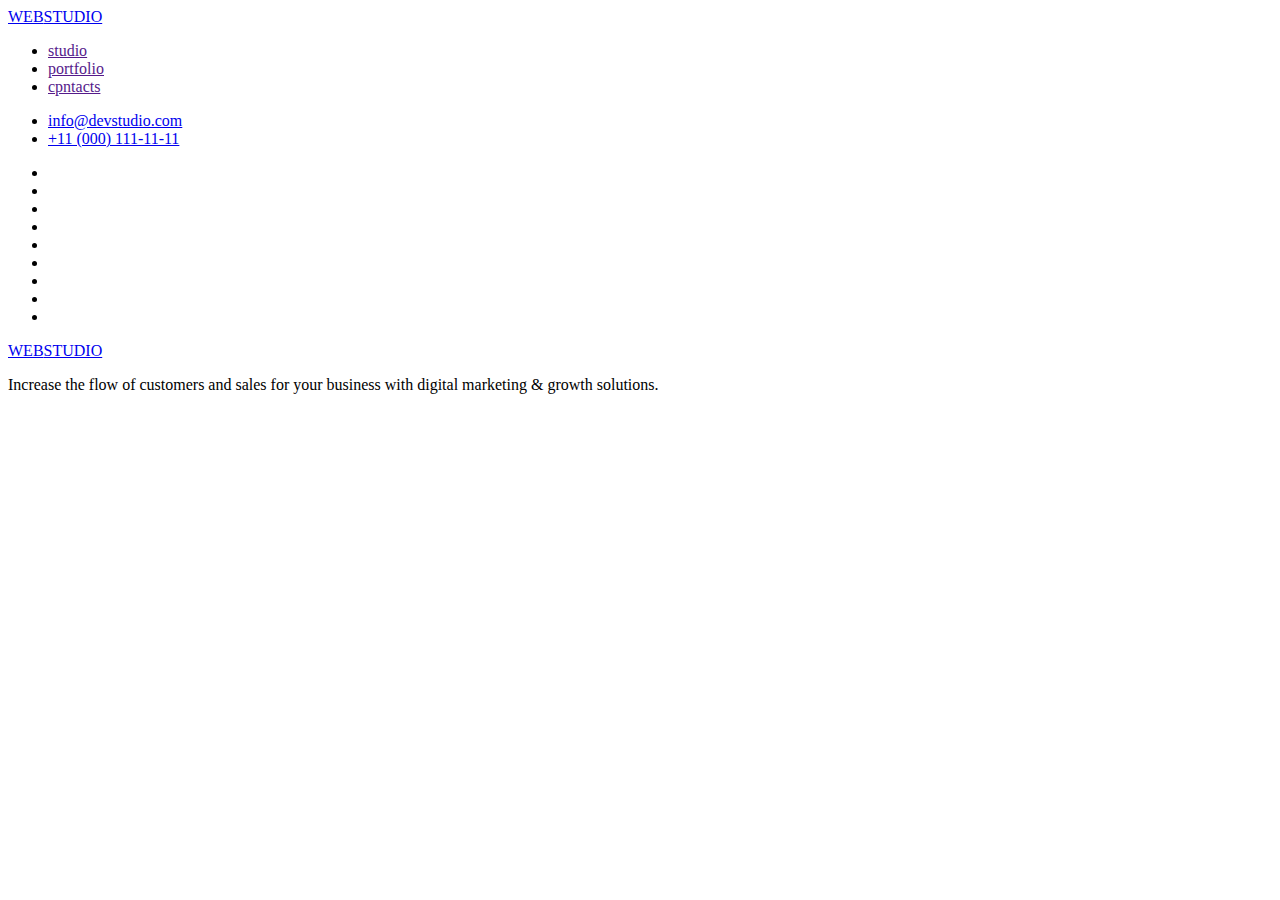
==== portfolio.html @ 680cee75 "Вносить правки після прийняття першого дз" ====
<!DOCTYPE html>
<html lang="en">
  <head>
    <meta charset="UTF-8" />
    <meta http-equiv="X-UA-Compatible" content="IE=edge" />
    <meta name="viewport" content="width=device-width, initial-scale=1.0" />
    <title>Document</title>
  </head>
  <body>
    <header>
      <!--навігація-->
      <nav>
        <a href="/"><span>WEB</span>STUDIO</a>
        <ul>
          <li><a href="">studio</a></li>
          <li><a href="">portfolio</a></li>
          <li><a href="">cpntacts</a></li>
        </ul>
      </nav>
      <!--контакти-->
      <ul>
        <li><a href="mailto:info@devstudio.com">info@devstudio.com</a></li>
        <li><a href="tel:+110001111111">+11 (000) 111-11-11</a></li>
      </ul>
    </header>
    <main>
        <secti></secti>
        <secti>
            <ul>
                <li><a href=""><img src="" alt=""></a></li>
                <li><a href=""><img src="" alt=""></a></li>
                <li><a href=""><img src="" alt=""></a></li>
                <li><a href=""><img src="" alt=""></a></li>
                <li><a href=""><img src="" alt=""></a></li>
                <li><a href=""><img src="" alt=""></a></li>
                <li><a href=""><img src="" alt=""></a></li>
                <li><a href=""><img src="" alt=""></a></li>
                <li><a href=""><img src="" alt=""></a></li>
            </ul>
        </secti>
    </main>
    <footer>
      <a href="/"><span>WEB</span>STUDIO</a>
      <p>
        Increase the flow of customers and sales for your business with digital
        marketing & growth solutions.
      </p>
    </footer>
  </body>
</html>
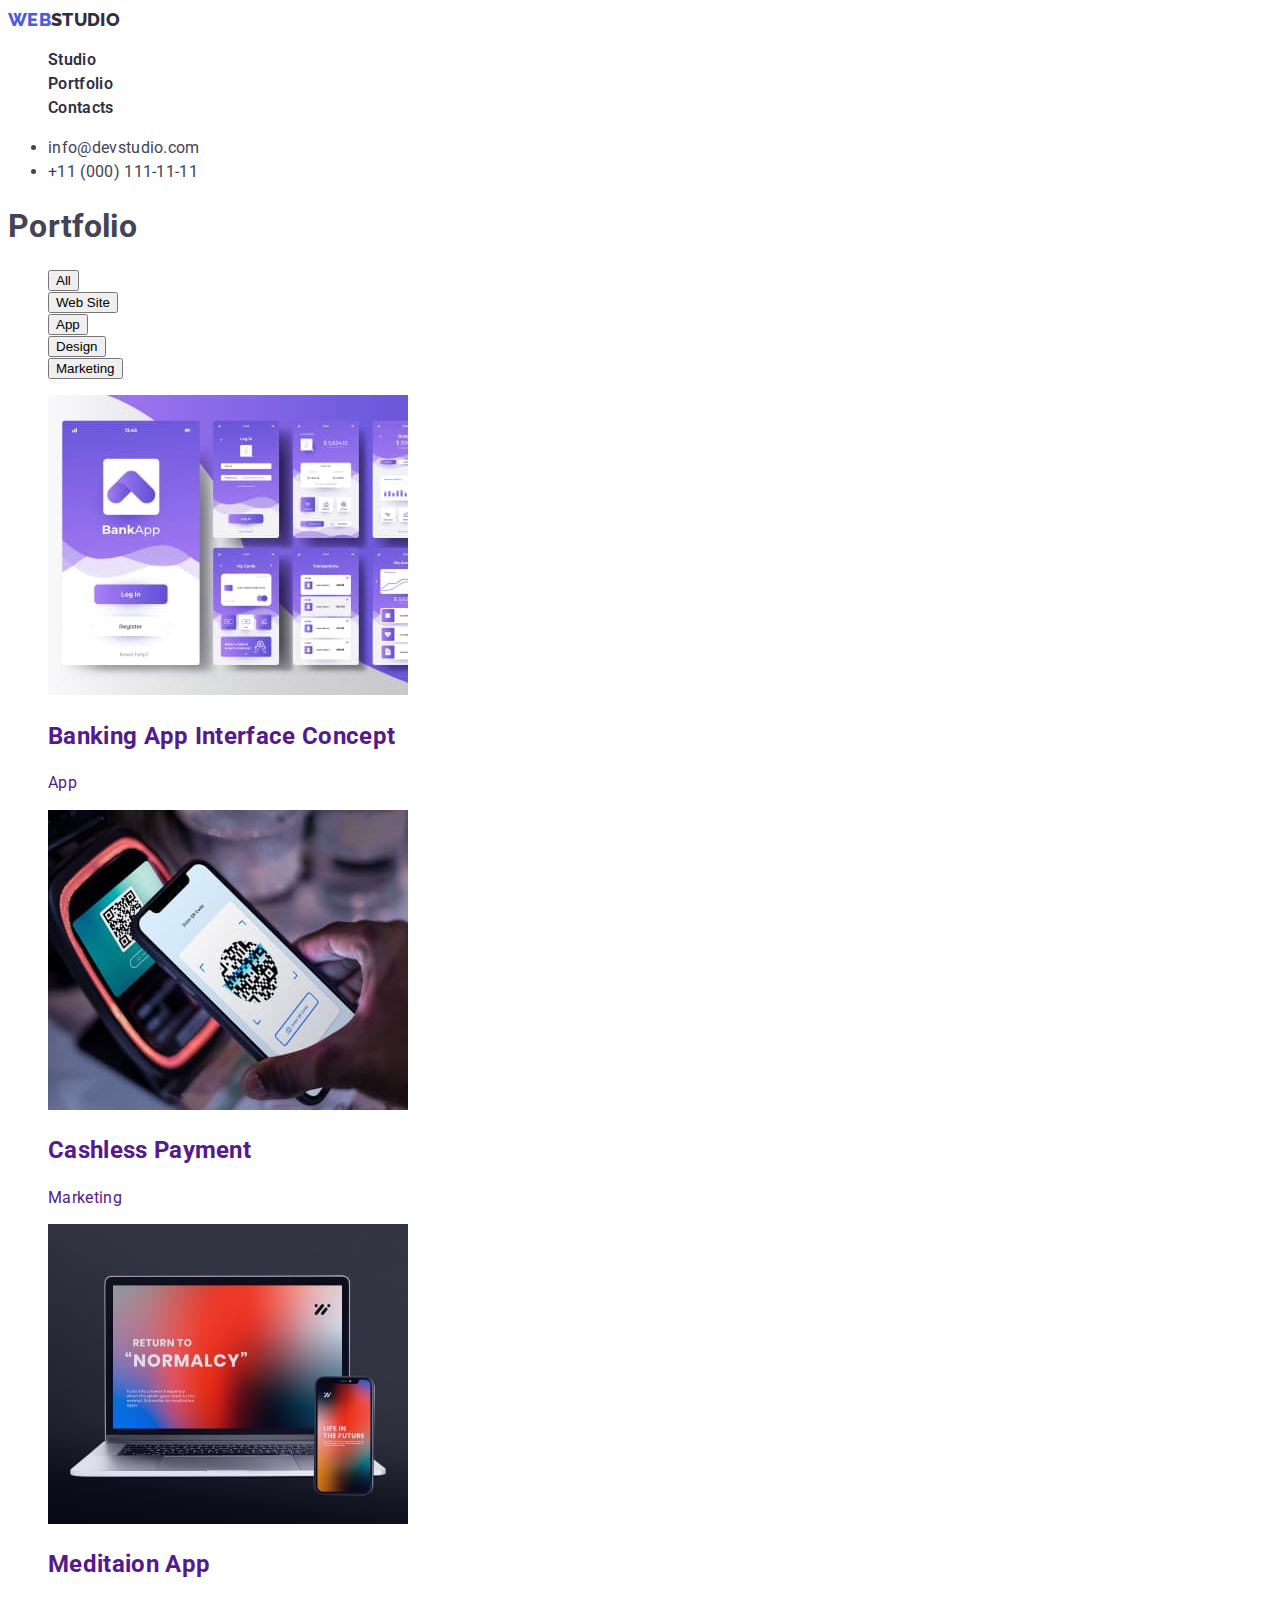
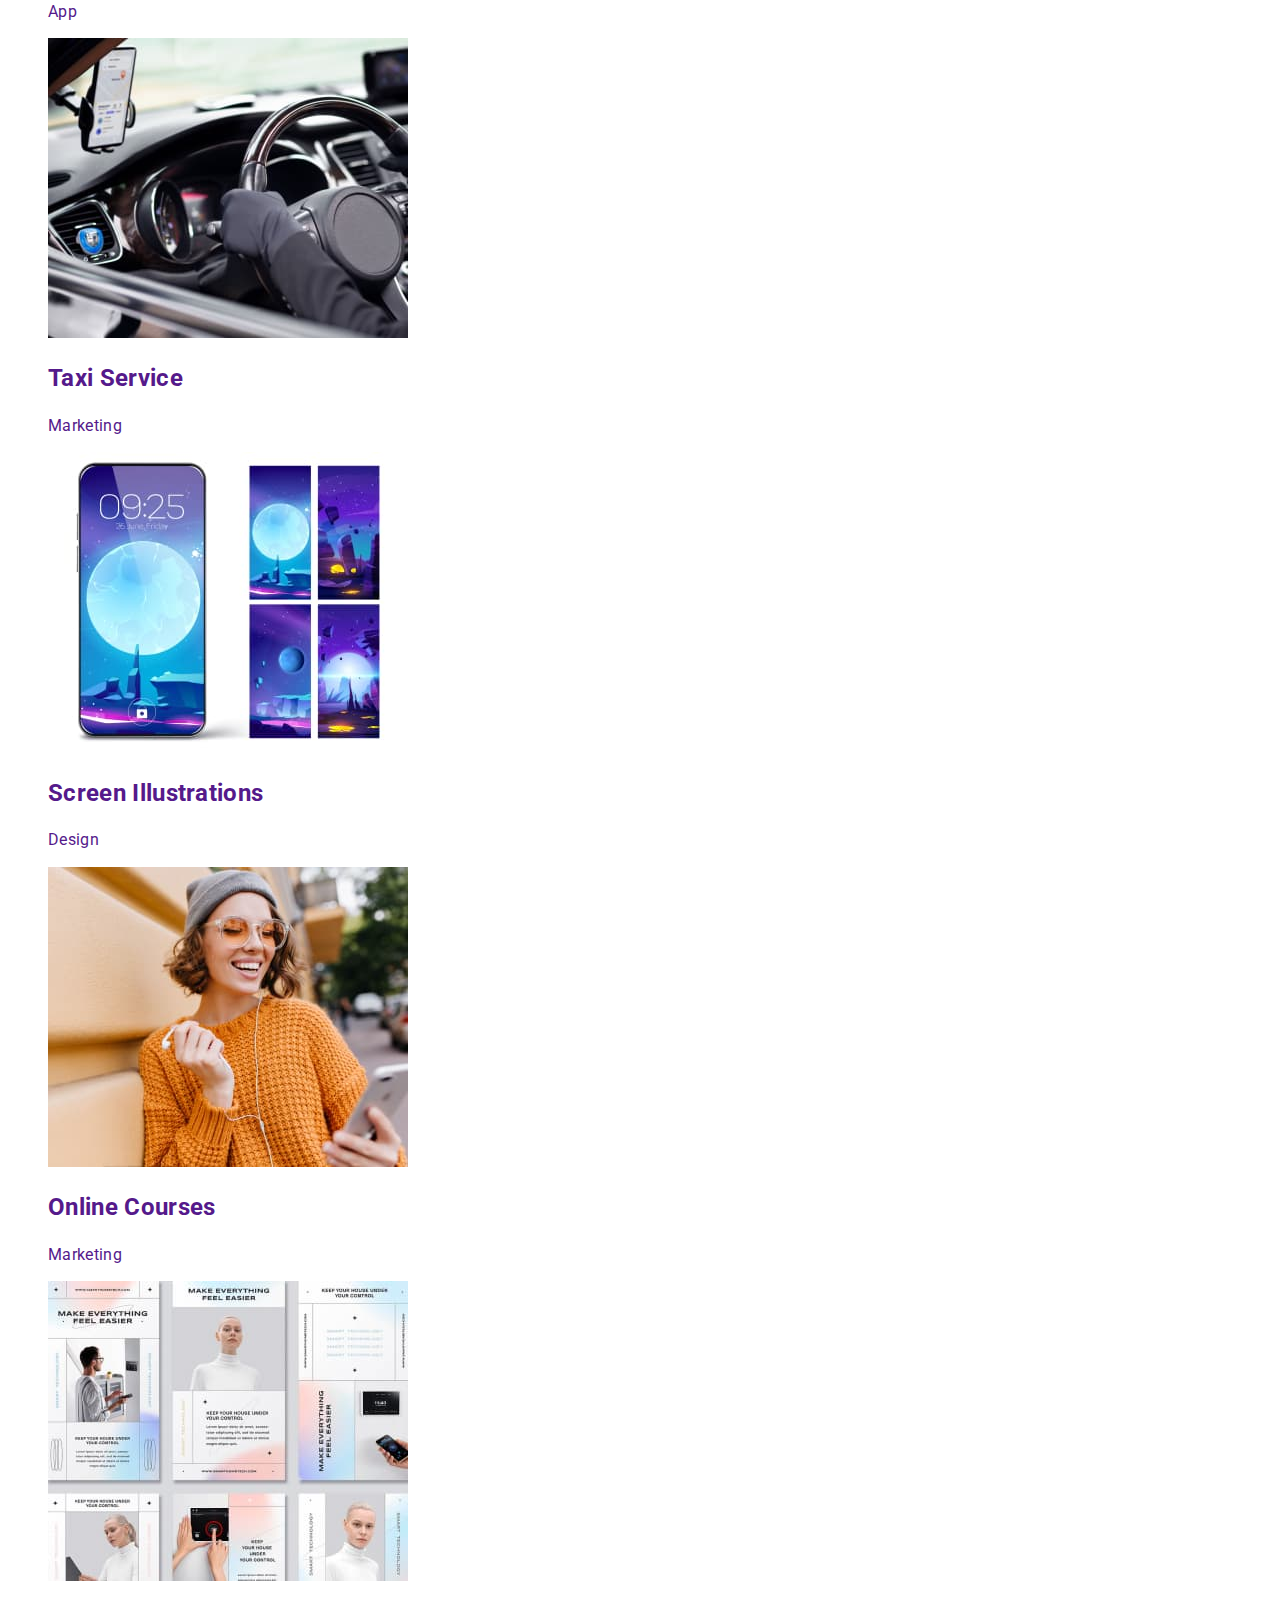
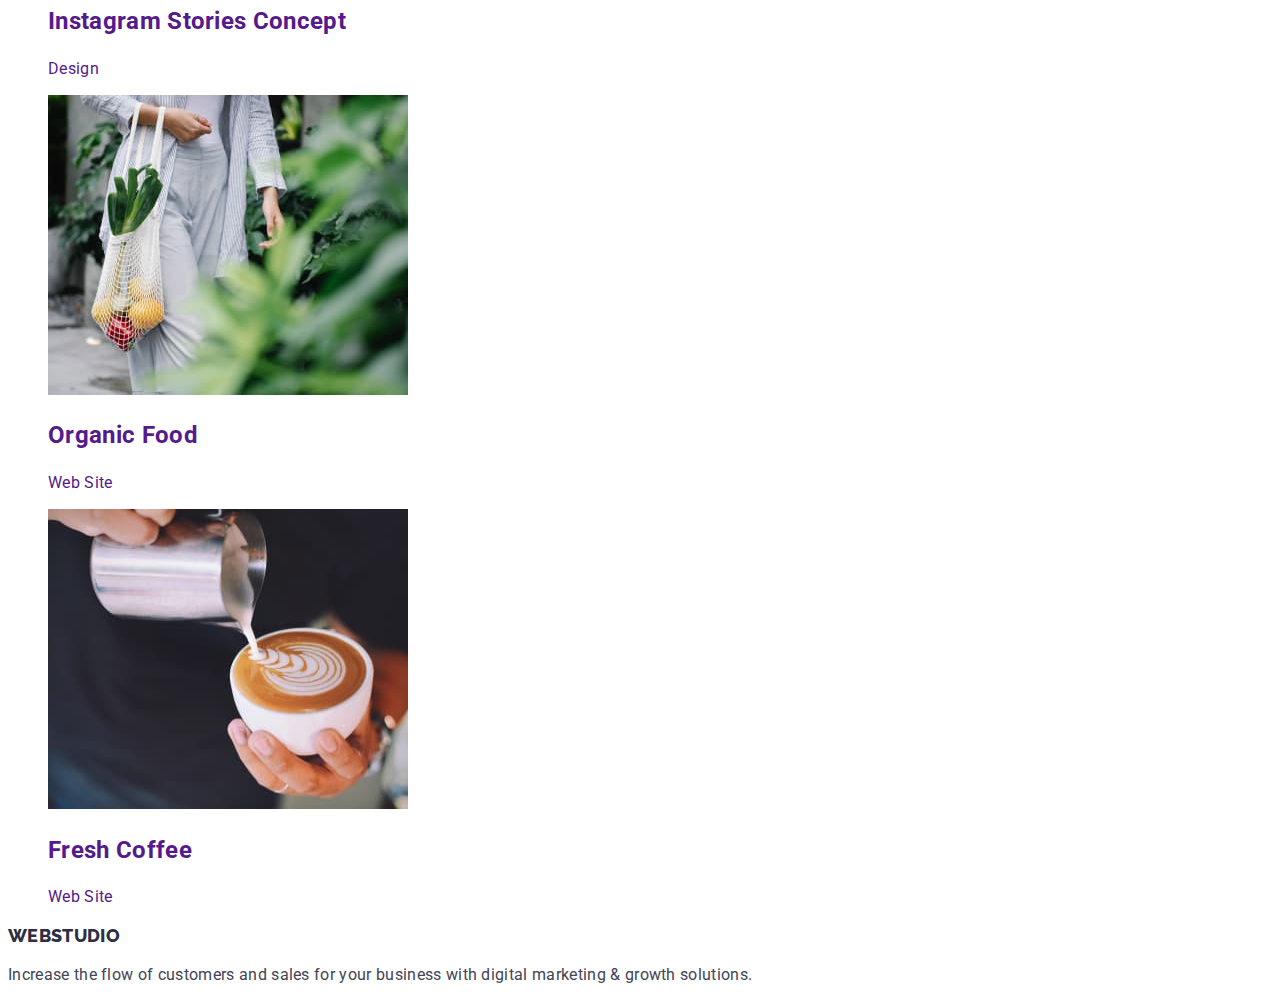
==== commit 85b7ae36: "додає портфоліо та шрифти в хеддер" ====
--- a/portfolio.html
+++ b/portfolio.html
@@ -5,42 +5,171 @@
     <meta http-equiv="X-UA-Compatible" content="IE=edge" />
     <meta name="viewport" content="width=device-width, initial-scale=1.0" />
     <title>Document</title>
+    <link rel="preconnect" href="https://fonts.googleapis.com" />
+    <link rel="preconnect" href="https://fonts.gstatic.com" crossorigin />
+    <link
+      href="https://fonts.googleapis.com/css2?family=Raleway:wght@800&family=Roboto:wght@400;500;700;900&display=swap"
+      rel="stylesheet"
+    />
+    <link rel="stylesheet" href="./css/styles.css" />
   </head>
   <body>
-    <header>
+    <header class="page-header">
       <!--навігація-->
-      <nav>
-        <a href="/"><span>WEB</span>STUDIO</a>
-        <ul>
-          <li><a href="">studio</a></li>
-          <li><a href="">portfolio</a></li>
-          <li><a href="">cpntacts</a></li>
+      <nav class="page-nav">
+        <a class="logo link" href="/"
+          ><span class="span-logo">Web</span>Studio</a
+        >
+        <ul class="menu list">
+          <li class="menu-item">
+            <a class="menu-link link" href="">Studio</a>
+          </li>
+          <li class="menu-item">
+            <a class="menu-link link" href="">Portfolio</a>
+          </li>
+          <li class="menu-item">
+            <a class="menu-link link" href="">Contacts</a>
+          </li>
         </ul>
       </nav>
       <!--контакти-->
       <ul>
-        <li><a href="mailto:info@devstudio.com">info@devstudio.com</a></li>
-        <li><a href="tel:+110001111111">+11 (000) 111-11-11</a></li>
+        <li>
+          <a class="contact link" href="mailto:info@devstudio.com"
+            >info@devstudio.com</a
+          >
+        </li>
+        <li>
+          <a class="contact link" href="tel:+110001111111"
+            >+11 (000) 111-11-11</a
+          >
+        </li>
       </ul>
     </header>
     <main>
-        <secti></secti>
-        <secti>
-            <ul>
-                <li><a href=""><img src="" alt=""></a></li>
-                <li><a href=""><img src="" alt=""></a></li>
-                <li><a href=""><img src="" alt=""></a></li>
-                <li><a href=""><img src="" alt=""></a></li>
-                <li><a href=""><img src="" alt=""></a></li>
-                <li><a href=""><img src="" alt=""></a></li>
-                <li><a href=""><img src="" alt=""></a></li>
-                <li><a href=""><img src="" alt=""></a></li>
-                <li><a href=""><img src="" alt=""></a></li>
-            </ul>
-        </secti>
+      <section>
+        <h1>Portfolio</h1>
+        <ul class="list">
+          <li><button type="button">All</button></li>
+          <li><button type="button">Web Site</button></li>
+          <li><button type="button">App</button></li>
+          <li><button type="button">Design</button></li>
+          <li><button type="button">Marketing</button></li>
+        </ul>
+        <ul class="list">
+          <li>
+            <a class="link" href="">
+              <img
+                src="./images/banking.jpg"
+                alt="banking"
+                width="360"
+                height="300"
+              />
+              <h2>Banking App Interface Concept</h2>
+              <p>App</p>
+            </a>
+          </li>
+          <li>
+            <a class="link" href="">
+              <img
+                src="./images/cashless.jpg"
+                alt="paymenty"
+                width="360"
+                height="300"
+              />
+              <h2>Cashless Payment</h2>
+              <p>Marketing</p>
+            </a>
+          </li>
+          <li>
+            <a class="link" href="">
+              <img
+                src="./images/meditaion.jpg"
+                alt="meditaion app"
+                width="360"
+                height="300"
+              />
+              <h2>Meditaion App</h2>
+              <p>App</p>
+            </a>
+          </li>
+          <li>
+            <a class="link" href="">
+              <img
+                src="./images/taxi.jpg"
+                alt="Taxi Service"
+                width="360"
+                height="300"
+              />
+              <h2>Taxi Service</h2>
+              <p>Marketing</p>
+            </a>
+          </li>
+          <li>
+            <a class="link" href="">
+              <img
+                src="./images/screen.jpg"
+                alt="Screen Illustrations"
+                width="360"
+                height="300"
+              />
+              <h2>Screen Illustrations</h2>
+              <p>Design</p>
+            </a>
+          </li>
+          <li>
+            <a class="link" href="">
+              <img
+                src="./images/online.jpg"
+                alt="Online Courses"
+                width="360"
+                height="300"
+              />
+              <h2>Online Courses</h2>
+              <p>Marketing</p>
+            </a>
+          </li>
+          <li>
+            <a class="link" href="">
+              <img
+                src="./images/instagram.jpg"
+                alt="Instagram Stories Concept"
+                width="360"
+                height="300"
+              />
+              <h2>Instagram Stories Concept</h2>
+              <p>Design</p>
+            </a>
+          </li>
+          <li>
+            <a class="link" href="">
+              <img
+                src="./images/organic.jpg"
+                alt="Organic Food"
+                width="360"
+                height="300"
+              />
+              <h2>Organic Food</h2>
+              <p>Web Site</p>
+            </a>
+          </li>
+          <li>
+            <a class="link" href="">
+              <img
+                src="./images/fresh.jpg"
+                alt="Fresh Coffee"
+                width="360"
+                height="300"
+              />
+              <h2>Fresh Coffee</h2>
+              <p>Web Site</p>
+            </a>
+          </li>
+        </ul>
+      </section>
     </main>
     <footer>
-      <a href="/"><span>WEB</span>STUDIO</a>
+      <a class="logo link" href="/"><span>Web</span>Studio</a>
       <p>
         Increase the flow of customers and sales for your business with digital
         marketing & growth solutions.
--- a/css/styles.css
+++ b/css/styles.css
@@ -0,0 +1,112 @@
+/*універсальні стилі
+селектор єлементу (тегу)
+селектор id
+селектор класу
+селектор атрибуду
+селектор нащадка
+дочірній селектор
+селектор сусіда*/
+
+/* універсальний селектор */
+/* 
+
+*{
+      margin: 0;
+} 
+*/
+
+/* 
+h1{
+    color:pink;
+}
+
+p{
+    color: red;
+}
+
+a{
+    color: blueviolet;
+}
+
+ul{
+    list-style: none;
+}
+
+a{
+    text-decoration: none;
+} 
+*/
+
+/* селектор id */
+
+/*
+ #description{
+    color: azure;
+} 
+*/
+
+/* селектор класу */
+
+/* 
+.text{
+    color: tomato;
+}
+ */
+
+/* селектор атрибуту */
+/* 
+ [href]{
+    color: tomato;
+ }
+
+ [href="link"]{
+    color: tomato;
+ }
+*/
+/* глобальний */
+body {
+  font-family: "Roboto", sans-serif;
+  font-weight: 400;
+  font-size: 16px;
+  line-height: 1.33;
+  letter-spacing: 0.02em;
+  color: #434455;
+}
+.list {
+  list-style: none;
+}
+.link {
+  text-decoration: none;
+}
+/* навігація */
+.logo {
+  font-family: "Raleway", sans-serif;
+  font-weight: 800;
+  font-size: 18px;
+  line-height: 1.33;
+  text-transform: uppercase;
+  color: #2e2f42;
+}
+.span-logo {
+  color: #4d5ae5;
+}
+.menu-link {
+  font-weight: 600;
+  font-size: 16px;
+  line-height: 1.5;
+  color: #2e2f42;
+}
+.menu-link:focus,
+.menu-link:hover {
+  color: #4d5ae5;
+}
+/* контакти */
+.contact {
+  font-size: 16px;
+  line-height: 1.5;
+  color: #434455;
+}
+.contact:focus,
+.contact:hover {
+  color: #4d5ae5;
+}
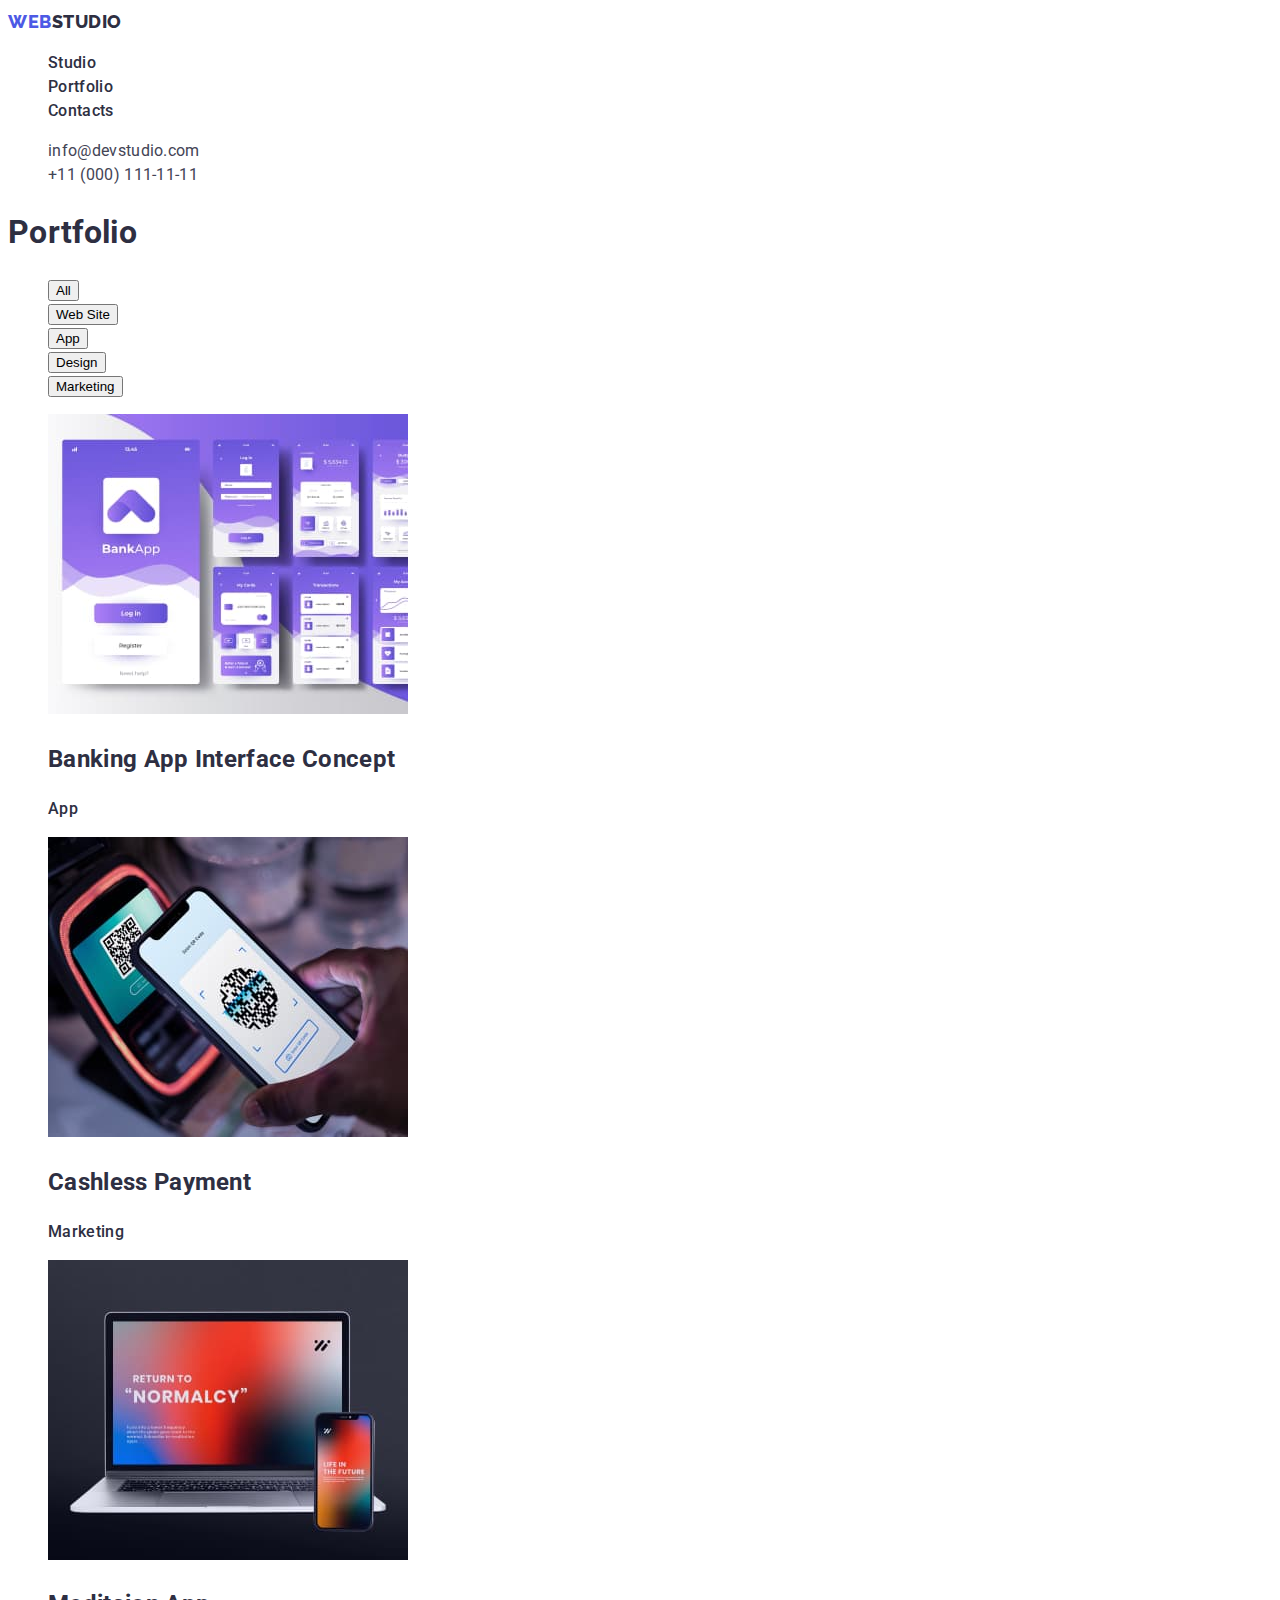
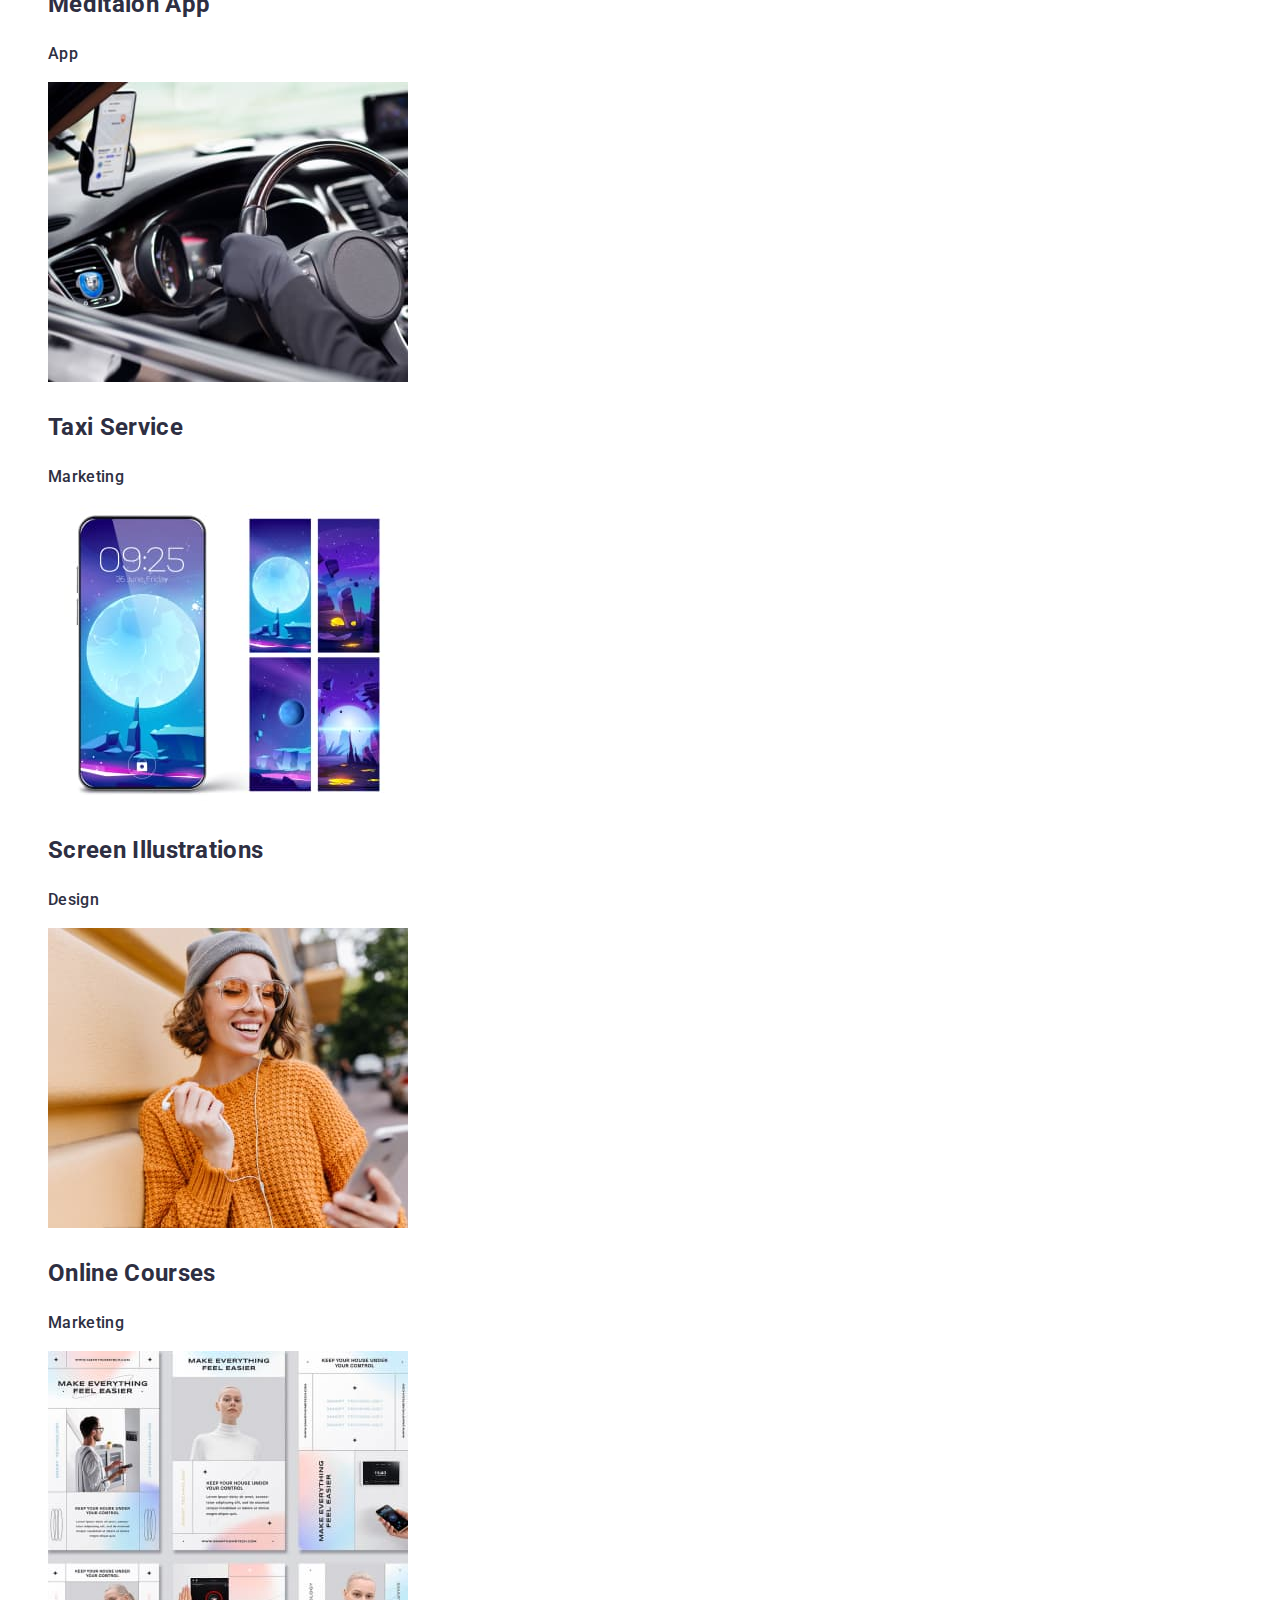
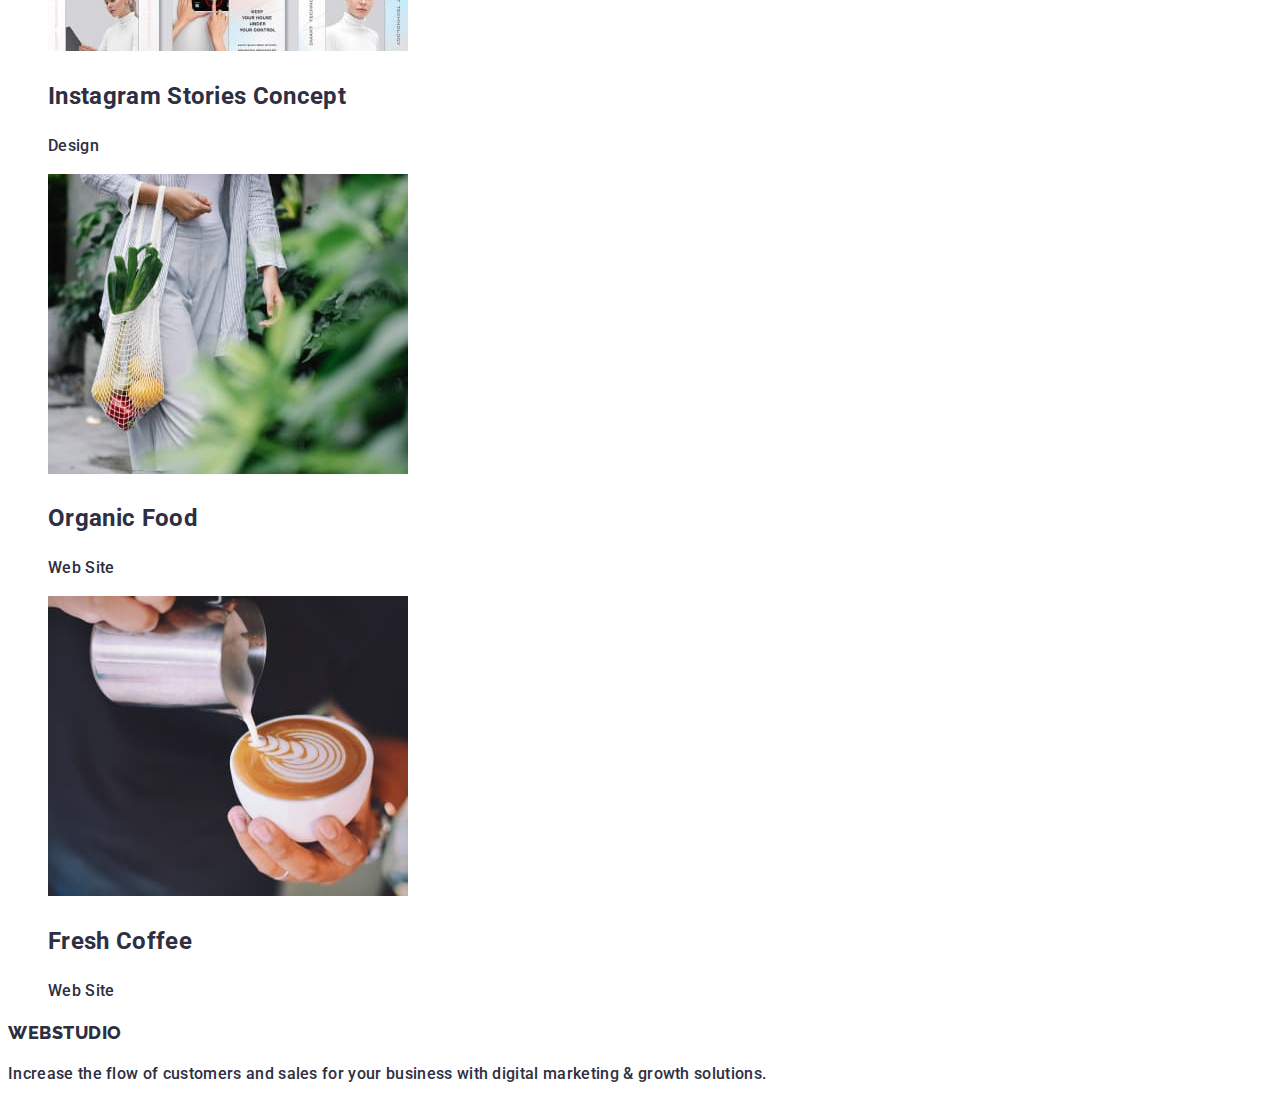
==== commit 6ea2b5ab: "цсс в хеддер та герой" ====
--- a/portfolio.html
+++ b/portfolio.html
@@ -17,15 +17,15 @@
     <header class="page-header">
       <!--навігація-->
       <nav class="page-nav">
-        <a class="logo link" href="/"
+        <a class="logo link" href="./index.html"
           ><span class="span-logo">Web</span>Studio</a
         >
         <ul class="menu list">
           <li class="menu-item">
-            <a class="menu-link link" href="">Studio</a>
+            <a class="menu-link link" href="./index.html">Studio</a>
           </li>
           <li class="menu-item">
-            <a class="menu-link link" href="">Portfolio</a>
+            <a class="menu-link link" href="./portfolio.html">Portfolio</a>
           </li>
           <li class="menu-item">
             <a class="menu-link link" href="">Contacts</a>
@@ -33,7 +33,7 @@
         </ul>
       </nav>
       <!--контакти-->
-      <ul>
+      <ul class="list">
         <li>
           <a class="contact link" href="mailto:info@devstudio.com"
             >info@devstudio.com</a
--- a/css/styles.css
+++ b/css/styles.css
@@ -1,112 +1,107 @@
-/*універсальні стилі
-селектор єлементу (тегу)
-селектор id
-селектор класу
-селектор атрибуду
-селектор нащадка
-дочірній селектор
-селектор сусіда*/
-
-/* універсальний селектор */
-/* 
-
-*{
-      margin: 0;
-} 
-*/
-
-/* 
-h1{
-    color:pink;
+:root {
+  --NAVY-BLUE: #2e2f42;
+  --IRIS-color: #4d5ae5;
 }
 
-p{
-    color: red;
-}
+/* основной текст NAVY BLUE  color: #2E2F42*/
+/* заголовок секции герой color: #FFFFFF; */
+/* вторичный текст SLATE color: #434455; */
+/* текст футер логотипа CLOUD  IRIS color: #4D5AE5; color: #F4F4FD; */
+/* текст футер CORNFLOWER color: #E7E9FC; */
+/* твет акцент IRIS color: #4D5AE5; */
+/* цвет фона темный NAVY BLUE background: #2E2F42;*/
+/* цвет фона светлый background: #F4F4FD; */
+/* цвет фона белый background: #FFFFFF; */
 
-a{
-    color: blueviolet;
-}
+/* глобальные */
 
-ul{
-    list-style: none;
-}
-
-a{
-    text-decoration: none;
-} 
-*/
-
-/* селектор id */
-
-/*
- #description{
-    color: azure;
-} 
-*/
-
-/* селектор класу */
-
-/* 
-.text{
-    color: tomato;
-}
- */
-
-/* селектор атрибуту */
-/* 
- [href]{
-    color: tomato;
- }
-
- [href="link"]{
-    color: tomato;
- }
-*/
-/* глобальний */
-body {
-  font-family: "Roboto", sans-serif;
-  font-weight: 400;
-  font-size: 16px;
-  line-height: 1.33;
-  letter-spacing: 0.02em;
-  color: #434455;
-}
 .list {
   list-style: none;
 }
 .link {
   text-decoration: none;
+  font-family: "Roboto";
+  font-weight: 500;
+  font-size: 16px;
+  line-height: 1.5;
+  letter-spacing: 0.02em;
+  color: var(--NAVY-BLUE);
 }
-/* навігація */
+
+body {
+  font-family: "Roboto";
+  font-weight: 500;
+  font-size: 16px;
+  line-height: 1.5;
+  letter-spacing: 0.02em;
+  color: var(--NAVY-BLUE);
+  background-color: #ffffff;
+}
+
+/* логотип*/
+
 .logo {
-  font-family: "Raleway", sans-serif;
+  font-family: "Raleway";
   font-weight: 800;
   font-size: 18px;
-  line-height: 1.33;
+  line-height: 1, 3;
+  display: flex;
+  letter-spacing: 0.03em;
   text-transform: uppercase;
-  color: #2e2f42;
+  color: var(--NAVY-BLUE);
 }
 .span-logo {
-  color: #4d5ae5;
+  color: var(--IRIS-color);
 }
-.menu-link {
-  font-weight: 600;
-  font-size: 16px;
-  line-height: 1.5;
-  color: #2e2f42;
+
+.logo:hover,
+.logo:focus {
+  color: var(--IRIS-color);
 }
-.menu-link:focus,
-.menu-link:hover {
-  color: #4d5ae5;
+
+/* навигация */
+
+.menu-link:hover,
+.menu-link:focus {
+  color: var(--IRIS-color);
 }
-/* контакти */
+
+/* контакты */
+
 .contact {
-  font-size: 16px;
-  line-height: 1.5;
+  font-weight: 400;
   color: #434455;
 }
-.contact:focus,
-.contact:hover {
-  color: #4d5ae5;
+.contact:hover,
+.contact:focus {
+  color: var(--IRIS-color);
 }
+
+/* section hero*/
+
+.hero-text {
+  font-size: 56px;
+  line-height: 1.1;
+  text-align: center;
+  color: #ffffff;
+}
+
+.section-hero {
+  background-color: var(--NAVY-BLUE);
+}
+
+.modal-button {
+  flex-direction: row;
+  align-items: flex-start;
+  padding: 16px 32px;
+  gap: 10px;
+  background: var(--IRIS-color);
+  color: #ffffff;
+  box-shadow: 0px 4px 4px rgba(0, 0, 0, 0.15);
+  border-radius: 4px;
+}
+
+.modal-button:hover,
+.modal-button:focus {
+  background-color: #404bbf;
+}
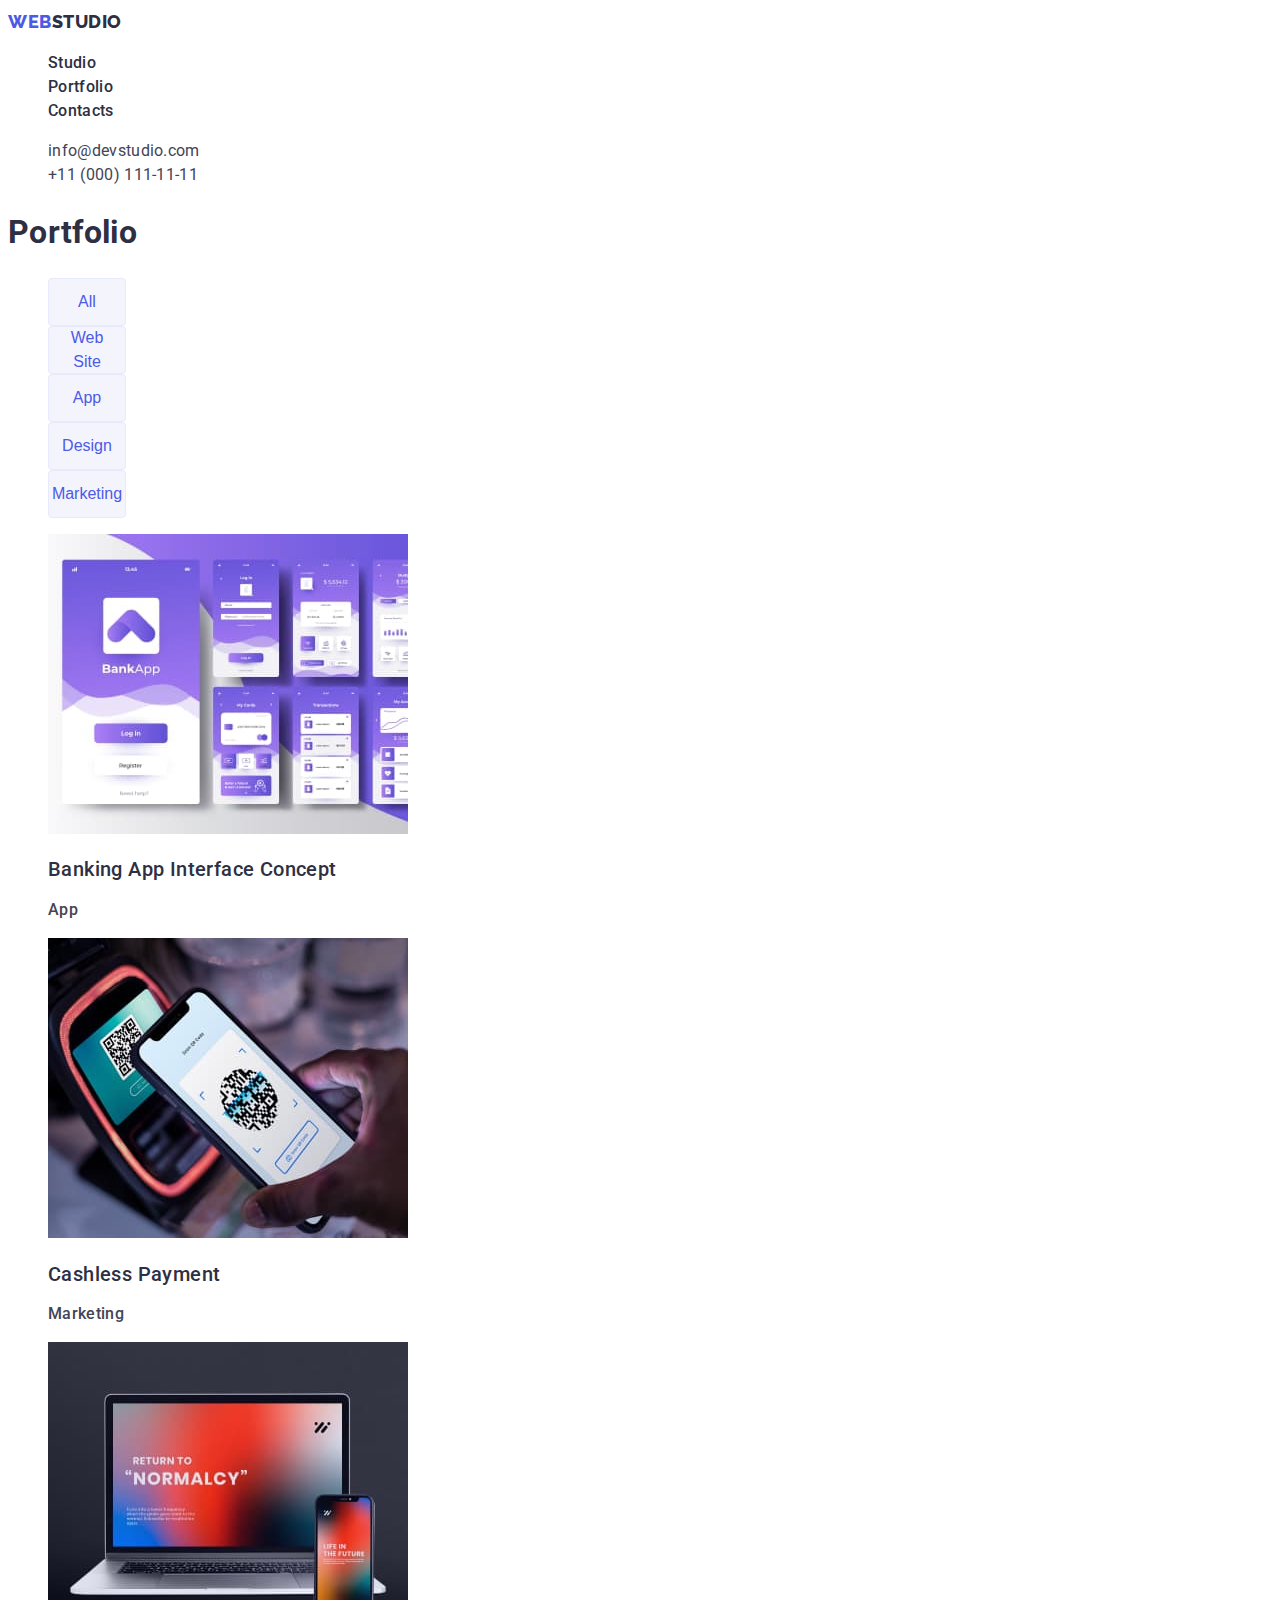
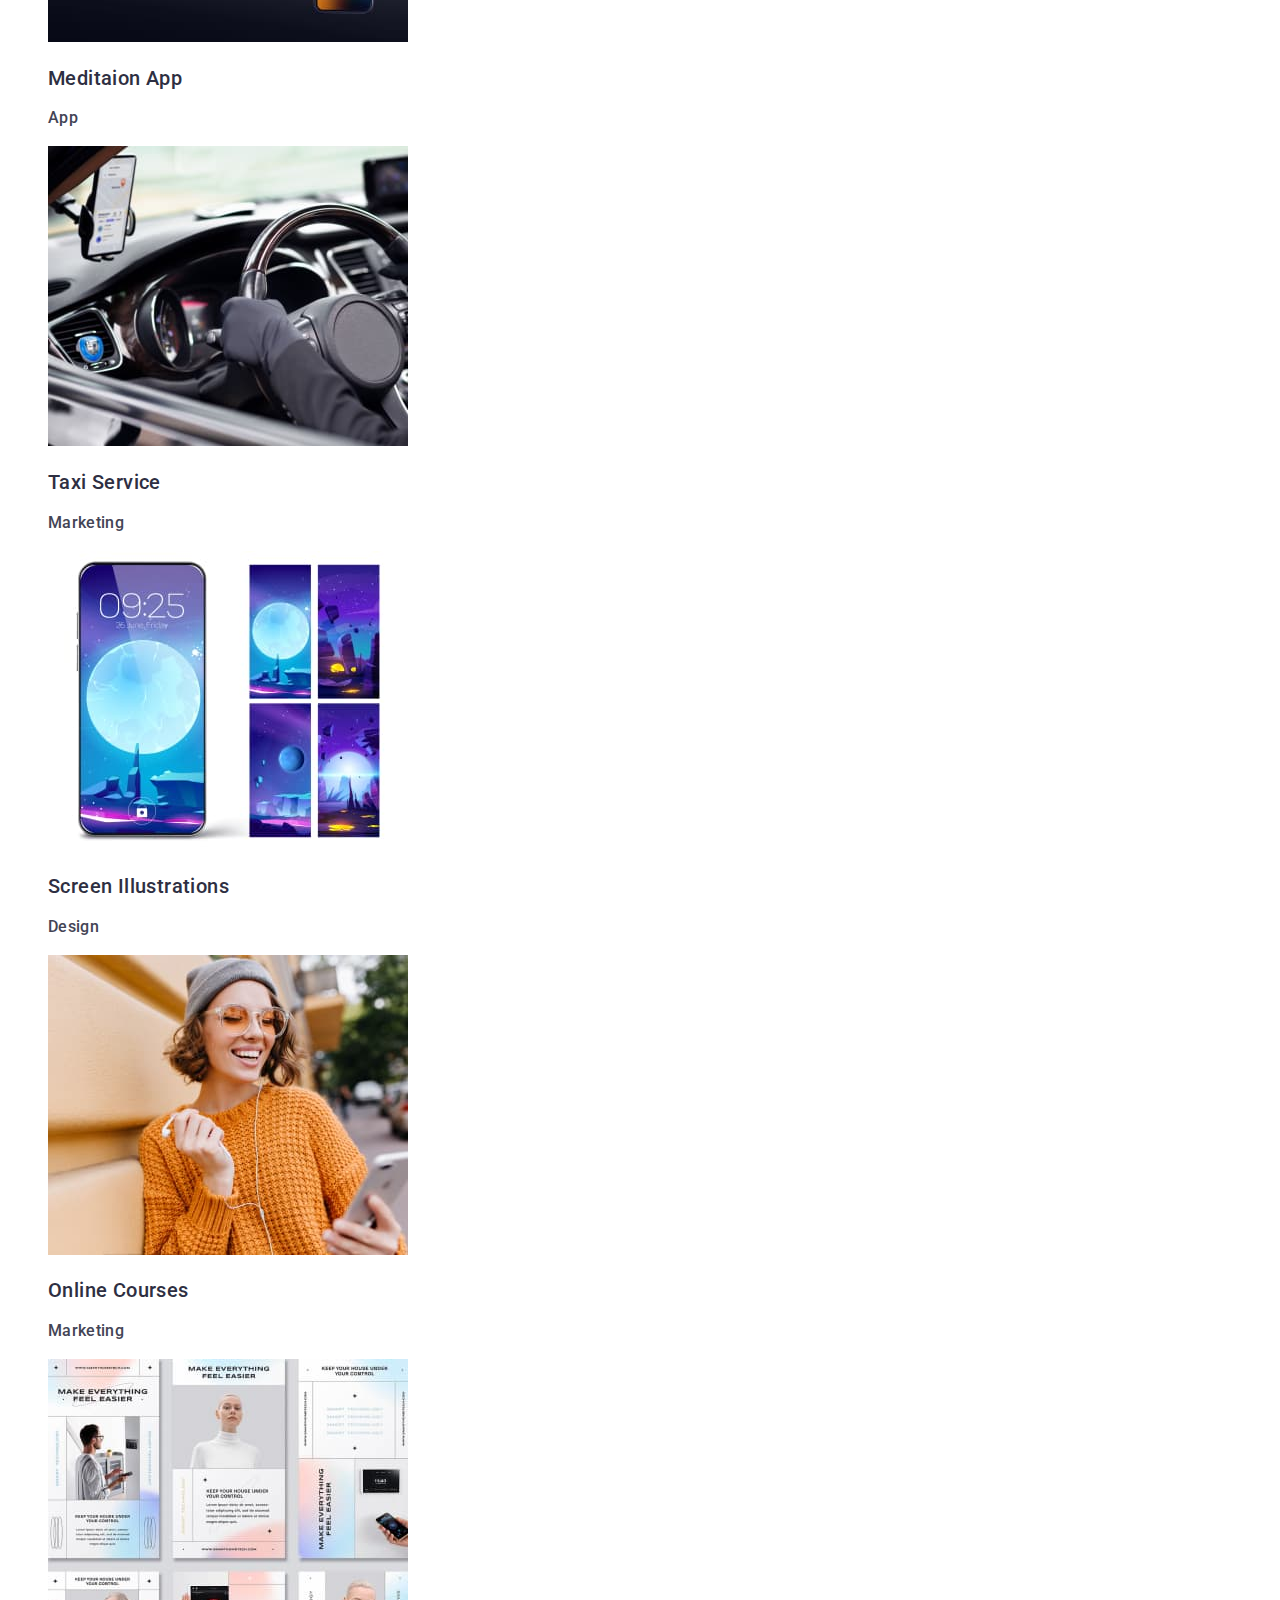
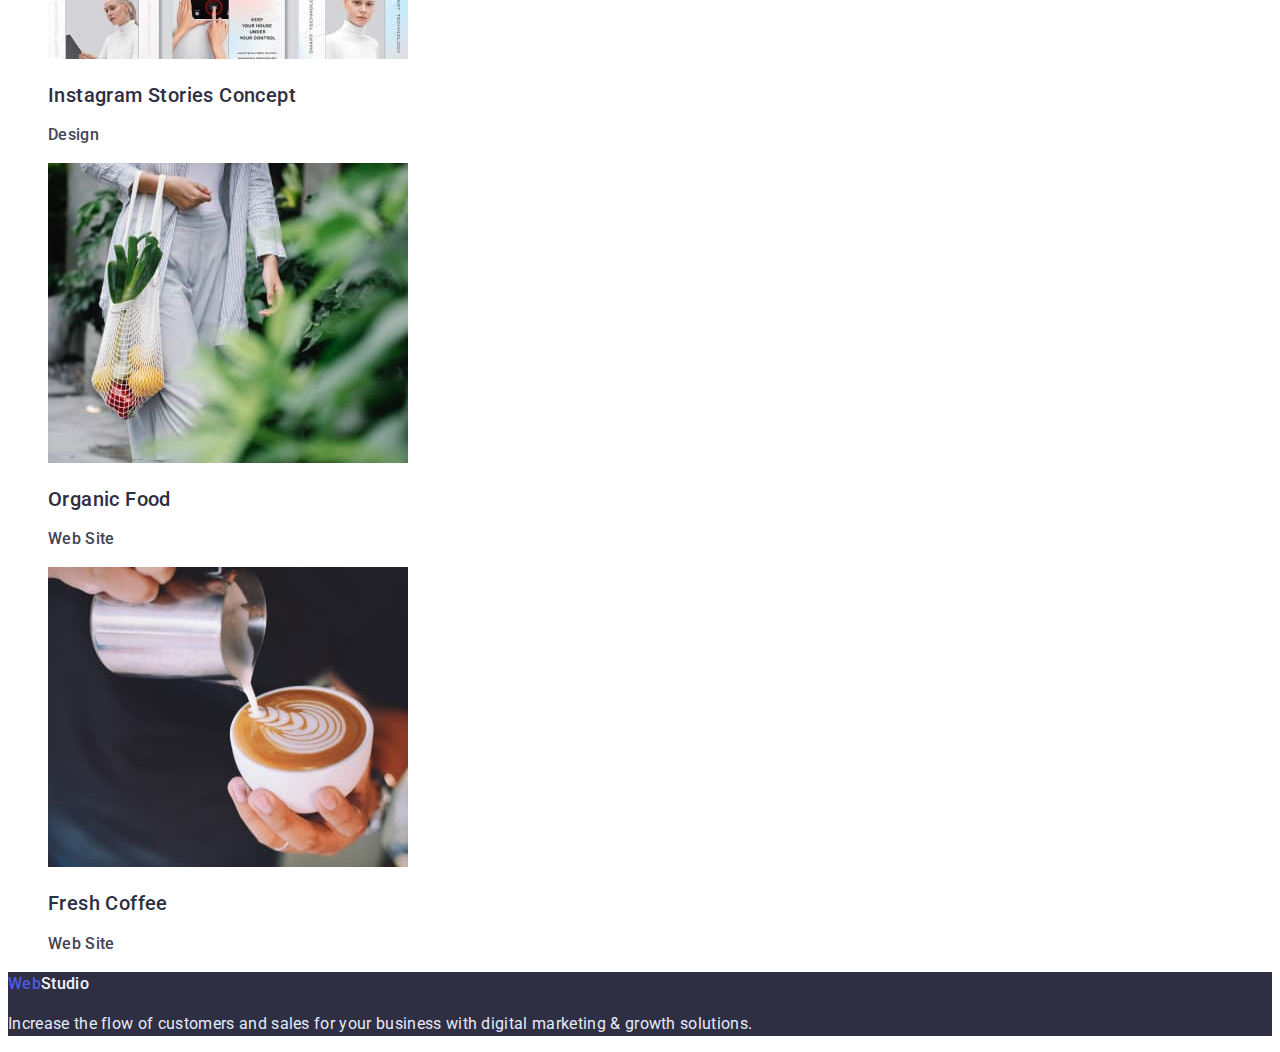
==== commit 9df453de: "2" ====
--- a/portfolio.html
+++ b/portfolio.html
@@ -47,14 +47,14 @@
       </ul>
     </header>
     <main>
-      <section>
+      <section class="section">
         <h1>Portfolio</h1>
         <ul class="list">
-          <li><button type="button">All</button></li>
-          <li><button type="button">Web Site</button></li>
-          <li><button type="button">App</button></li>
-          <li><button type="button">Design</button></li>
-          <li><button type="button">Marketing</button></li>
+          <li><button class="filtr-button" type="button">All</button></li>
+          <li><button class="filtr-button" type="button">Web Site</button></li>
+          <li><button class="filtr-button" type="button">App</button></li>
+          <li><button class="filtr-button" type="button">Design</button></li>
+          <li><button class="filtr-button" type="button">Marketing</button></li>
         </ul>
         <ul class="list">
           <li>
@@ -65,8 +65,8 @@
                 width="360"
                 height="300"
               />
-              <h2>Banking App Interface Concept</h2>
-              <p>App</p>
+              <h2 class="section-title">Banking App Interface Concept</h2>
+              <p class="section-text">App</p>
             </a>
           </li>
           <li>
@@ -77,8 +77,8 @@
                 width="360"
                 height="300"
               />
-              <h2>Cashless Payment</h2>
-              <p>Marketing</p>
+              <h2 class="section-title">Cashless Payment</h2>
+              <p class="section-text">Marketing</p>
             </a>
           </li>
           <li>
@@ -89,8 +89,8 @@
                 width="360"
                 height="300"
               />
-              <h2>Meditaion App</h2>
-              <p>App</p>
+              <h2 class="section-title">Meditaion App</h2>
+              <p class="section-text">App</p>
             </a>
           </li>
           <li>
@@ -101,8 +101,8 @@
                 width="360"
                 height="300"
               />
-              <h2>Taxi Service</h2>
-              <p>Marketing</p>
+              <h2 class="section-title">Taxi Service</h2>
+              <p class="section-text">Marketing</p>
             </a>
           </li>
           <li>
@@ -113,8 +113,8 @@
                 width="360"
                 height="300"
               />
-              <h2>Screen Illustrations</h2>
-              <p>Design</p>
+              <h2 class="section-title">Screen Illustrations</h2>
+              <p class="section-text">Design</p>
             </a>
           </li>
           <li>
@@ -125,8 +125,8 @@
                 width="360"
                 height="300"
               />
-              <h2>Online Courses</h2>
-              <p>Marketing</p>
+              <h2 class="section-title">Online Courses</h2>
+              <p class="section-text">Marketing</p>
             </a>
           </li>
           <li>
@@ -137,8 +137,8 @@
                 width="360"
                 height="300"
               />
-              <h2>Instagram Stories Concept</h2>
-              <p>Design</p>
+              <h2 class="section-title">Instagram Stories Concept</h2>
+              <p class="section-text">Design</p>
             </a>
           </li>
           <li>
@@ -149,8 +149,8 @@
                 width="360"
                 height="300"
               />
-              <h2>Organic Food</h2>
-              <p>Web Site</p>
+              <h2 class="section-title">Organic Food</h2>
+              <p class="section-text">Web Site</p>
             </a>
           </li>
           <li>
@@ -161,16 +161,16 @@
                 width="360"
                 height="300"
               />
-              <h2>Fresh Coffee</h2>
-              <p>Web Site</p>
+              <h2 class="section-title">Fresh Coffee</h2>
+              <p class="section-text">Web Site</p>
             </a>
           </li>
         </ul>
       </section>
     </main>
-    <footer>
-      <a class="logo link" href="/"><span>Web</span>Studio</a>
-      <p>
+    <footer class="footer">
+      <a class="logo-footer link" href="/"><span class="span-logo">Web</span>Studio</a>
+      <p class="footer-text">
         Increase the flow of customers and sales for your business with digital
         marketing & growth solutions.
       </p>
--- a/css/styles.css
+++ b/css/styles.css
@@ -1,6 +1,8 @@
 :root {
   --NAVY-BLUE: #2e2f42;
-  --IRIS-color: #4d5ae5;
+  --IRIS: #4d5ae5;
+  --HOVER: #434455;
+  --white: #ffffff;
 }
 
 /* основной текст NAVY BLUE  color: #2E2F42*/
@@ -20,8 +22,6 @@
 }
 .link {
   text-decoration: none;
-  font-family: "Roboto";
-  font-weight: 500;
   font-size: 16px;
   line-height: 1.5;
   letter-spacing: 0.02em;
@@ -35,7 +35,7 @@
   line-height: 1.5;
   letter-spacing: 0.02em;
   color: var(--NAVY-BLUE);
-  background-color: #ffffff;
+  background-color: var(--white);
 }
 
 /* логотип*/
@@ -50,31 +50,35 @@
   text-transform: uppercase;
   color: var(--NAVY-BLUE);
 }
-.span-logo {
-  color: var(--IRIS-color);
-}
 
 .logo:hover,
 .logo:focus {
-  color: var(--IRIS-color);
+  color: var(--HOVER);
 }
 
+.logo:active {
+  color: var(--IRIS);
+}
 /* навигация */
 
 .menu-link:hover,
 .menu-link:focus {
-  color: var(--IRIS-color);
+  color: var(--HOVER);
+}
+
+.menu-link:active {
+  color: var(--IRIS);
 }
 
 /* контакты */
 
 .contact {
   font-weight: 400;
-  color: #434455;
+  color: var(--HOVER);
 }
 .contact:hover,
 .contact:focus {
-  color: var(--IRIS-color);
+  color: var(--IRIS);
 }
 
 /* section hero*/
@@ -83,25 +87,106 @@
   font-size: 56px;
   line-height: 1.1;
   text-align: center;
-  color: #ffffff;
+  color: var(--white);
 }
 
-.section-hero {
+.hero {
   background-color: var(--NAVY-BLUE);
 }
 
 .modal-button {
-  flex-direction: row;
-  align-items: flex-start;
   padding: 16px 32px;
   gap: 10px;
-  background: var(--IRIS-color);
-  color: #ffffff;
+  background: var(--IRIS);
+  color: var(--white);
   box-shadow: 0px 4px 4px rgba(0, 0, 0, 0.15);
   border-radius: 4px;
+  border: none;
+  cursor: pointer;
 }
 
 .modal-button:hover,
 .modal-button:focus {
   background-color: #404bbf;
 }
+
+/* section */
+.section-title {
+  font-weight: 500;
+  font-size: 20px;
+  line-height: 1.2;
+  letter-spacing: 0.02em;
+  color: var(--NAVY-BLUE);
+}
+
+.title {
+  font-weight: 700;
+  font-size: 36px;
+  line-height: 40px;
+  letter-spacing: 0.02em;
+  text-transform: capitalize;
+  color: #2e2f42;
+}
+
+.section-text {
+  font-size: 16px;
+  line-height: 1.5;
+  letter-spacing: 0.02em;
+  color: var(--HOVER);
+}
+/* section our team */
+.section-team {
+  background-color: #f4f4fd;
+}
+
+/* footer */
+
+.footer {
+  background-color: var(--NAVY-BLUE);
+}
+.logo-footer {
+  color: #f4f4fd;
+}
+.span-logo {
+  color: var(--IRIS);
+}
+
+.footer-text {
+  font-weight: 400;
+  font-size: 16px;
+  line-height: 1.5;
+  letter-spacing: 0.02em;
+  color: #e7e9fc;
+}
+/* portfolio */
+
+.filtr-button {
+  font-weight: 500;
+  font-size: 16px;
+  line-height: 1.5;
+  box-sizing: border-box;
+  display: flex;
+  flex-direction: row;
+  justify-content: center;
+  align-items: center;
+  padding: 8px 16px;
+  width: 78px;
+  height: 48px;
+  background: #f4f4fd;
+  border: 1px solid #e7e9fc;
+  border-radius: 4px;
+  flex: none;
+  order: 2;
+  flex-grow: 0;
+  color: var(--IRIS);
+}
+.filtr-button:active {
+  background-color: var(--IRIS);
+  color: var(--white);
+}
+.filtr-button:hover,
+.filtr-button:focus {
+  cursor: pointer;
+  background-color: var(--IRIS);
+  color: var(--white);
+}
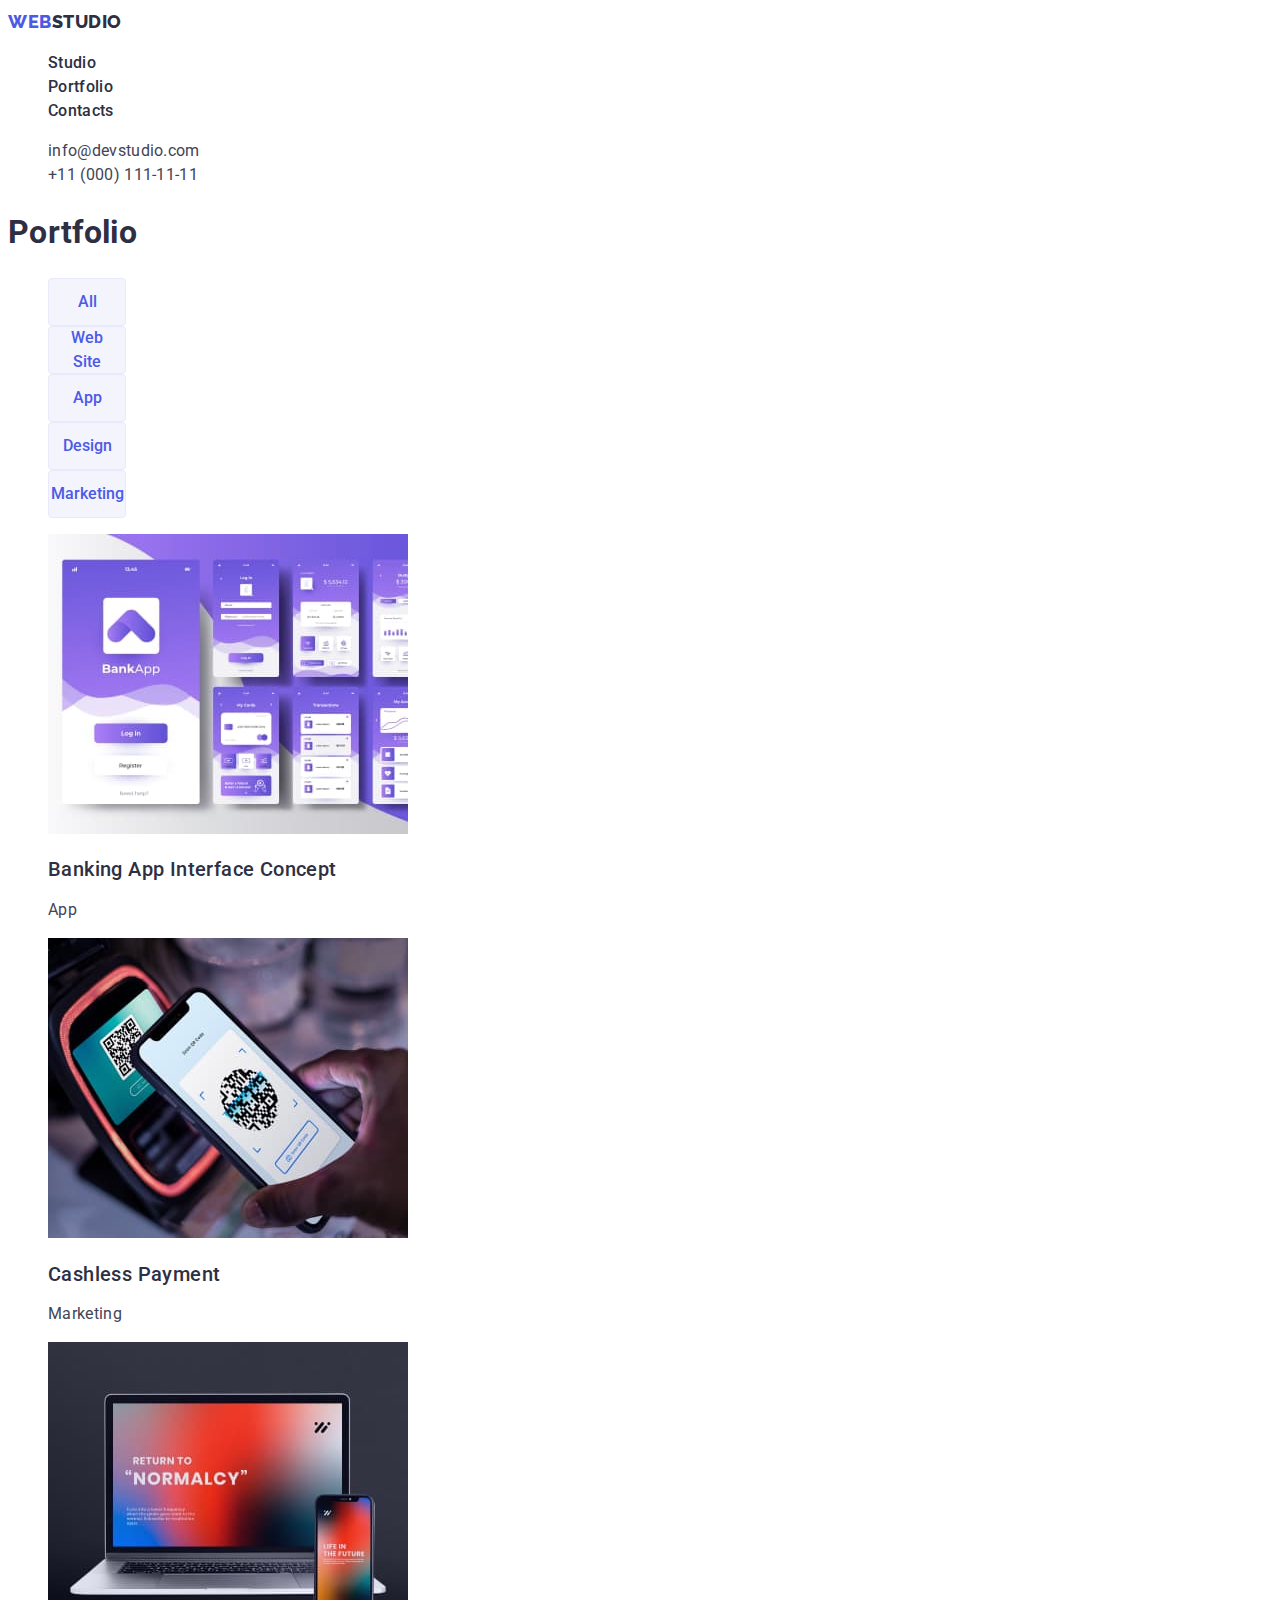
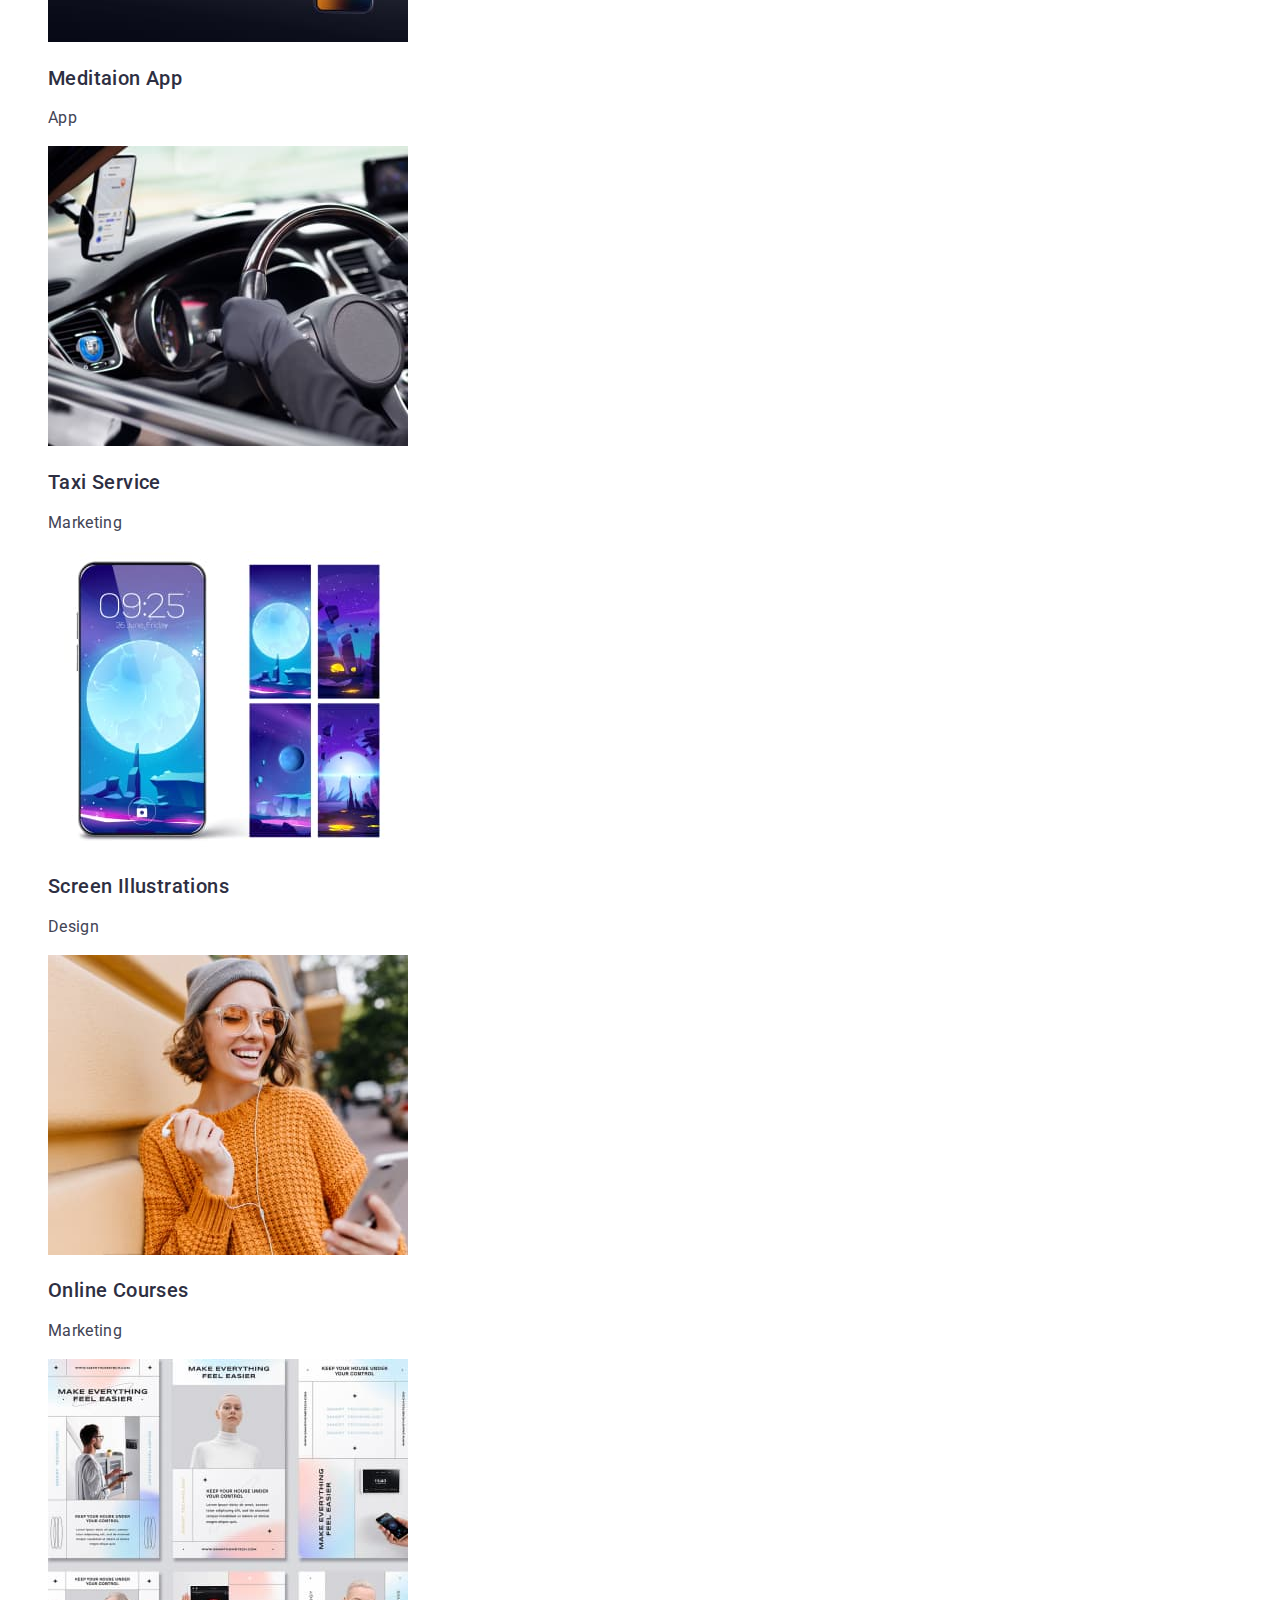
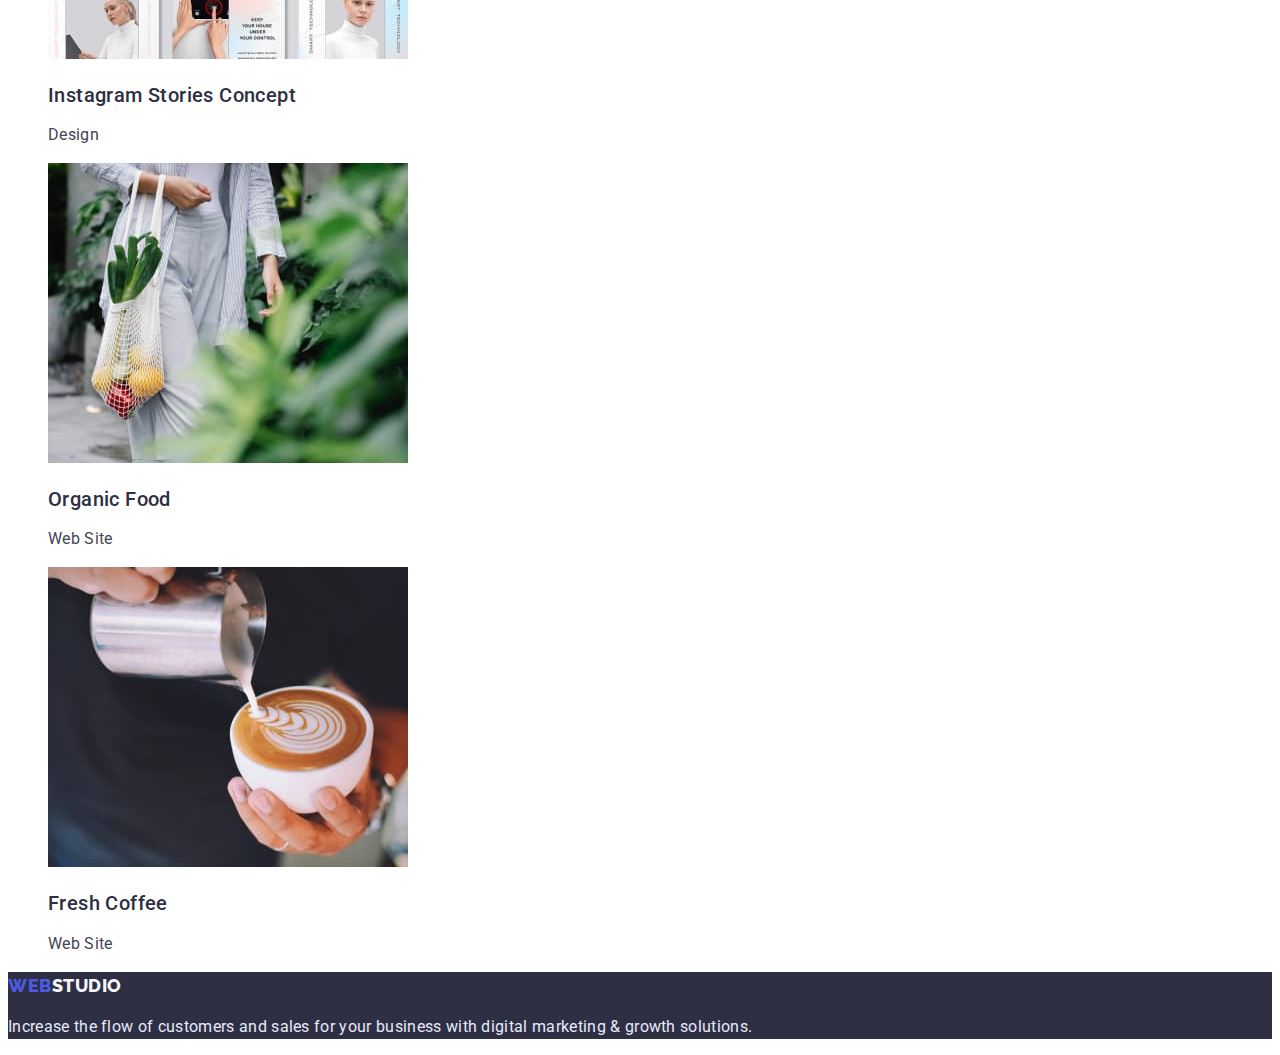
==== commit 9e5d9641: "закінчення дз2" ====
--- a/portfolio.html
+++ b/portfolio.html
@@ -169,7 +169,9 @@
       </section>
     </main>
     <footer class="footer">
-      <a class="logo-footer link" href="/"><span class="span-logo">Web</span>Studio</a>
+      <a class="logo-footer link logo" href="/"
+        ><span class="span-logo">Web</span>Studio</a
+      >
       <p class="footer-text">
         Increase the flow of customers and sales for your business with digital
         marketing & growth solutions.
--- a/css/styles.css
+++ b/css/styles.css
@@ -95,6 +95,11 @@
 }
 
 .modal-button {
+  font-family: "Roboto";
+  font-style: normal;
+  font-weight: 500;
+  font-size: 16px;
+  line-height: 1, 5;
   padding: 16px 32px;
   gap: 10px;
   background: var(--IRIS);
@@ -129,6 +134,7 @@
 }
 
 .section-text {
+  font-weight: 400;
   font-size: 16px;
   line-height: 1.5;
   letter-spacing: 0.02em;
@@ -161,6 +167,7 @@
 /* portfolio */
 
 .filtr-button {
+  font-family: "Roboto";
   font-weight: 500;
   font-size: 16px;
   line-height: 1.5;
